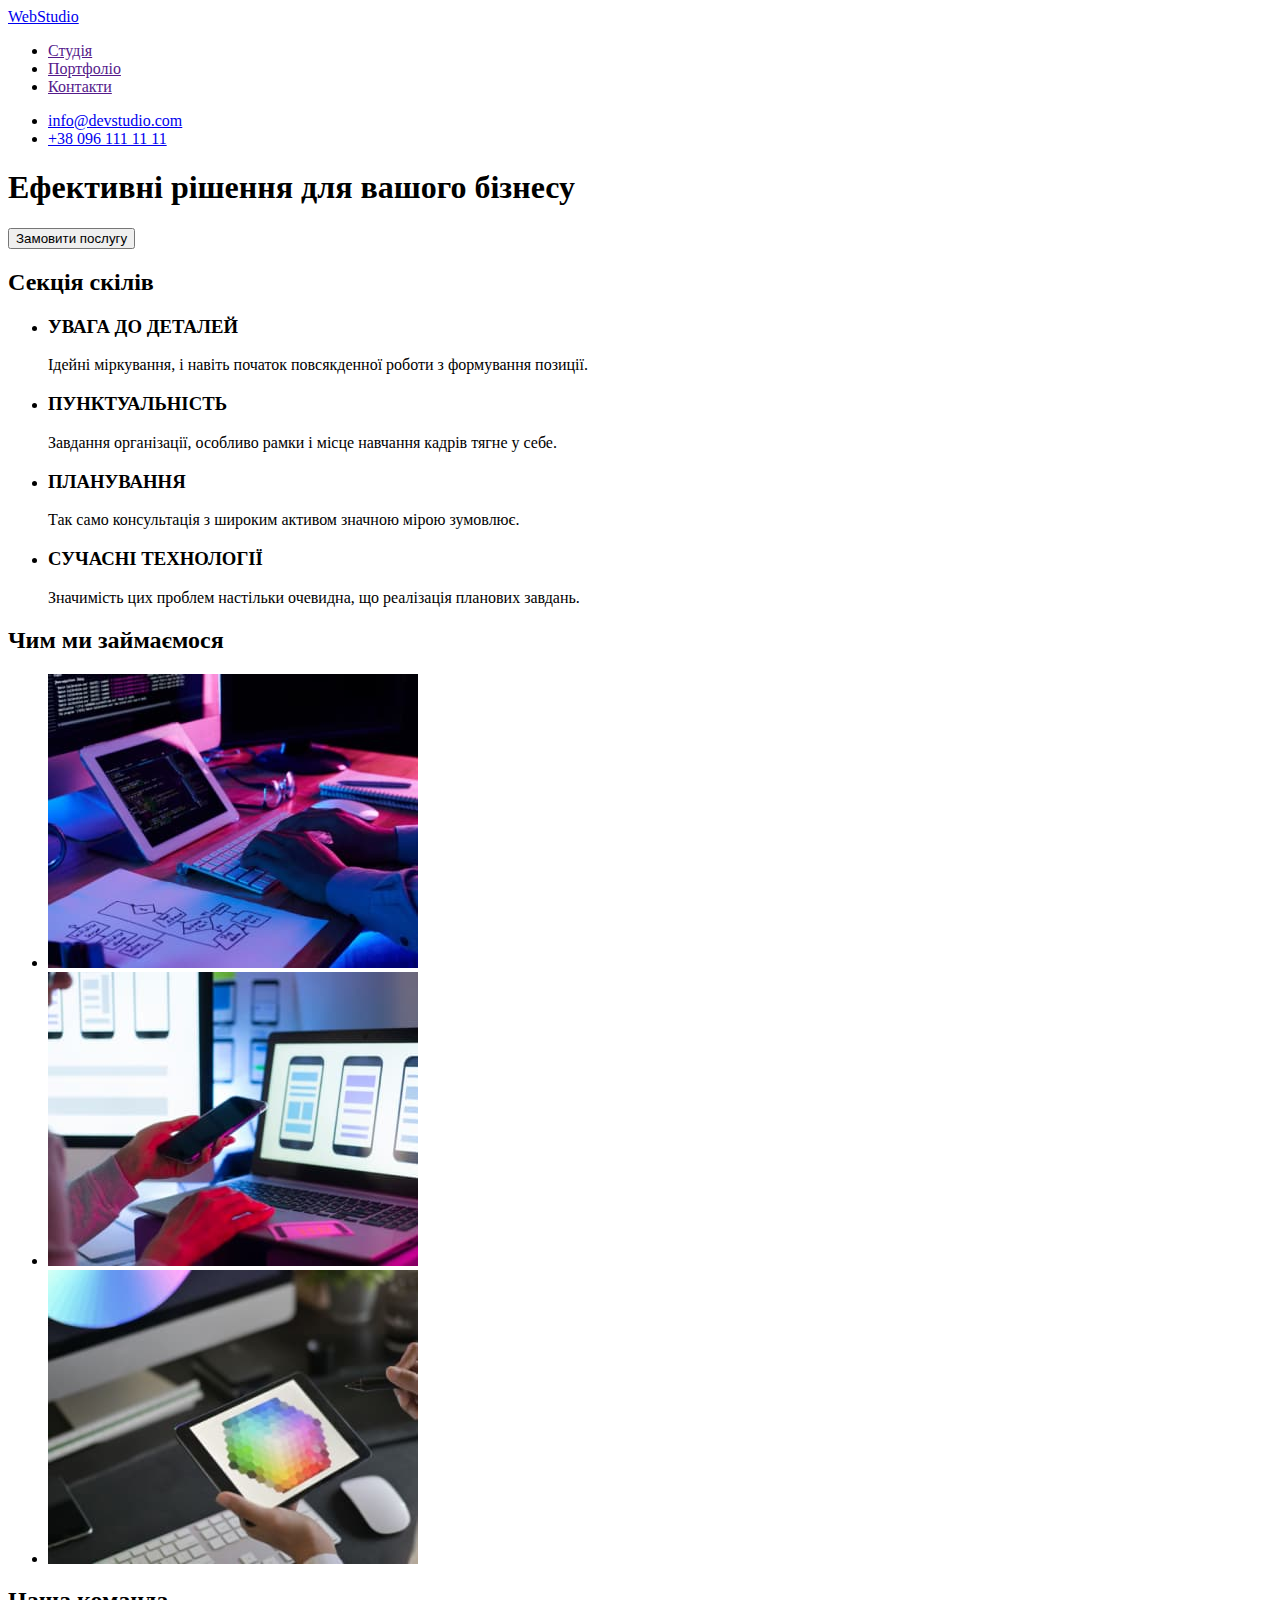
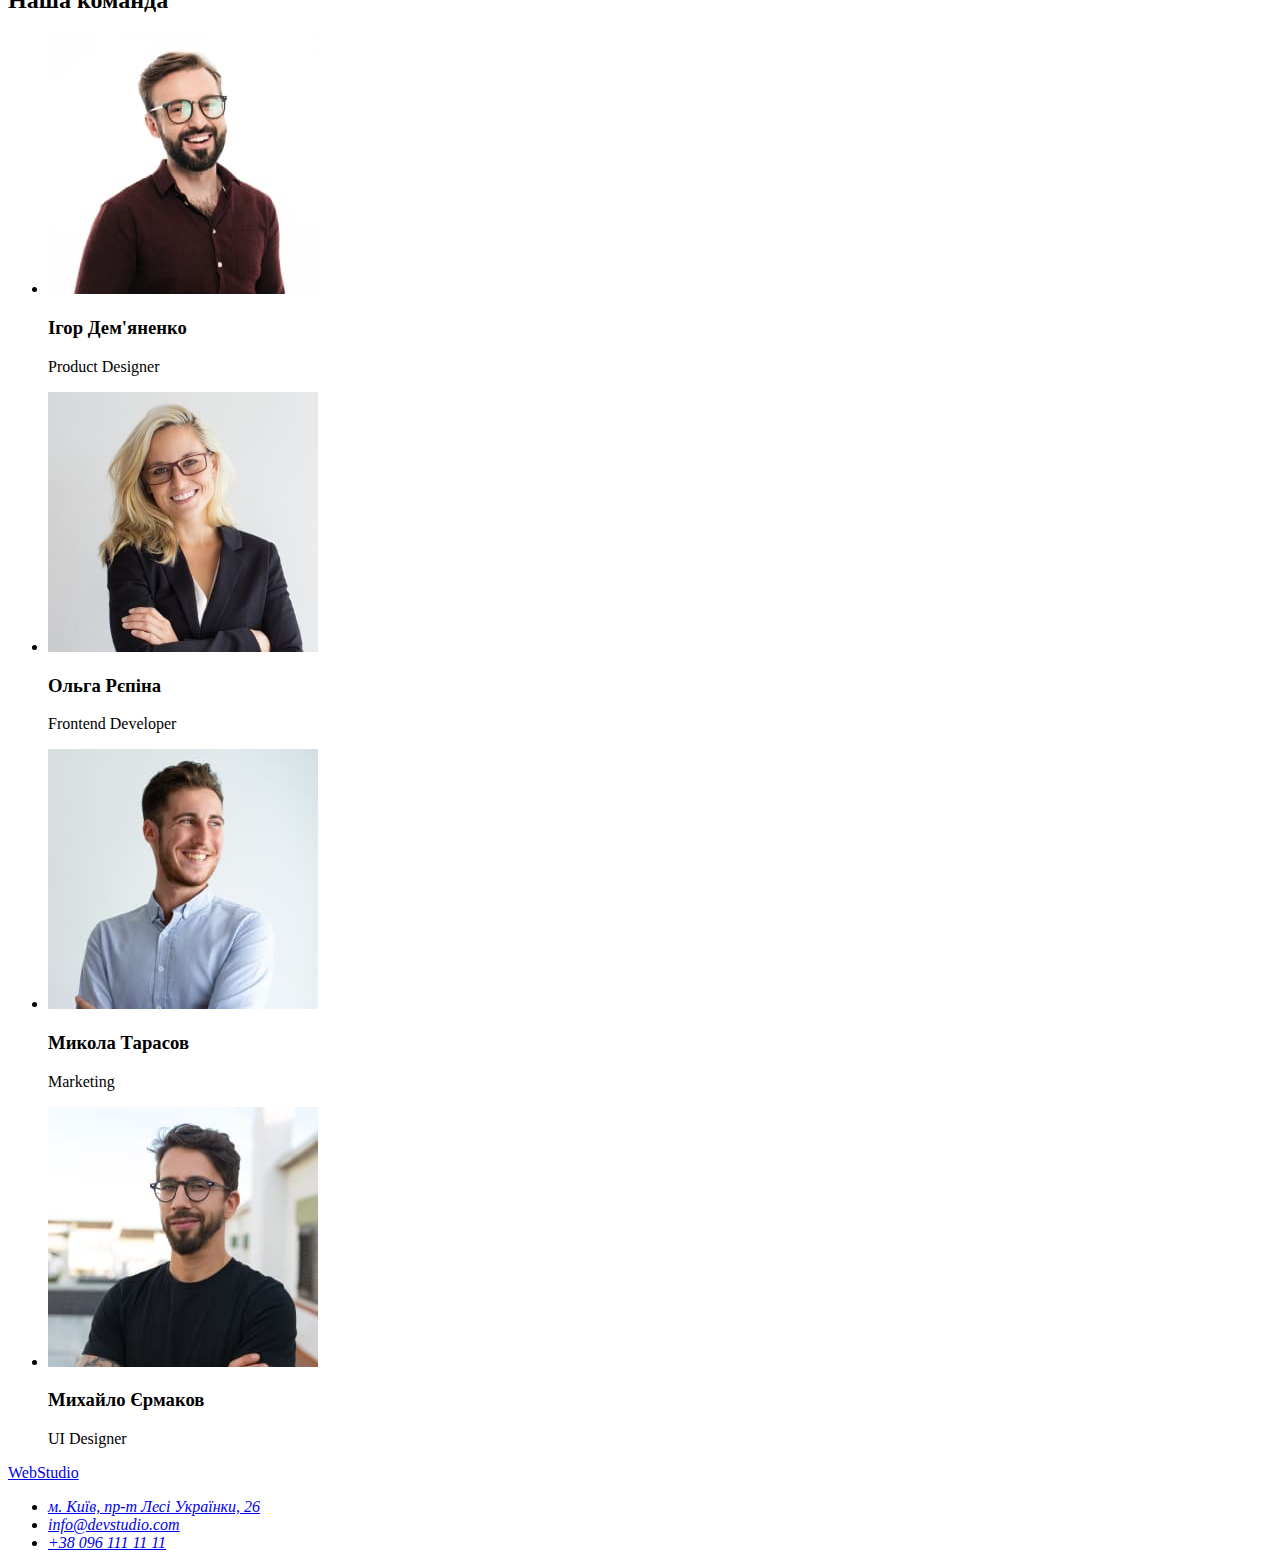
==== index.html @ 2f743b51 "clone-hw-1" ====
<!DOCTYPE html>
<html lang="uk">

<head>
    <meta charset="UTF-8">
    <meta http-equiv="X-UA-Compatible" content="IE=edge">
    <meta name="viewport" content="width=device-width, initial-scale=1.0">
    <title>Document</title>
</head>

<body>
    <!-- Шапка Сторінки -->
    <header class="page header">
        <nav>
            <a href="/">
                WebStudio
            </a>
            <ul>
                <li><a href="">Студія</a></li>
                <li><a href="">Портфоліо</a></li>
                <li><a href="">Контакти</a></li>
            </ul>
        </nav>
        <ul>
            <li><a href="mailto:info@devstudio.com">info@devstudio.com</a></li>
            <li><a href="tel:+380961111111">+38 096 111 11 11</a></li>
        </ul>
    </header>
    <!-- Основна сторінка -->
    <main class="page-main">
        <!--Сторінка з кнопкою -->
        <section>
            <h1>Ефективні рішення для вашого бізнесу</h1>
            <button>Замовити послугу</button>
        </section>
        <!-- Частина з переліком скілів-->
        <section>
            <h2>Секція скілів</h2>
            <ul>
                <li>
                    <h3>УВАГА ДО ДЕТАЛЕЙ</h3>
                    <p>Ідейні міркування, і навіть початок повсякденної роботи з формування позиції.</p>
                </li>
                <li>
                    <h3>ПУНКТУАЛЬНІСТЬ</h3>
                    <p>Завдання організації, особливо рамки і місце навчання кадрів тягне у себе.</p>
                </li>
                <li>
                    <h3>ПЛАНУВАННЯ</h3>
                    <p>Так само консультація з широким активом значною мірою зумовлює.</p>
                </li>
                <li>
                    <h3>СУЧАСНІ ТЕХНОЛОГІЇ</h3>
                    <p>Значимість цих проблем настільки очевидна, що реалізація планових завдань.</p>
                </li>

            </ul>
        </section>
        <!--Роботи-->
        <section>
            <h2>Чим ми займаємося</h2>
            <ul>
                <li><a href=""><img src="./images/handtouchS.jpeg" alt="coding" width="370"></a></li>
                <li><a href=""><img src="./images/telephoneS.jpeg" alt="designe" width="370"></a></li>
                <li><a href=""><img src="./images/tochpadS.jpeg" alt="color" width="370"></a></li>
            </ul>
        </section>
        <!-- Команда -->
        <section>
            <h2>Наша команда</h2>
            <ul>
                <li>
                    <img src="./images/portret1S.jpeg" alt="Igor" width="270">
                    <h3>Ігор Дем'яненко</h3>
                    <p>Product Designer</p>
                </li>
                <li>
                    <img src="./images/portret2S.jpeg" alt="Olga" width="270">
                    <h3>Ольга Рєпіна</h3>
                    <p>Frontend Developer</p>

                </li>
                <li>
                    <img src="./images/portret3S.jpeg" alt="Mikola" width="270">
                    <h3>Микола Тарасов</h3>
                    <p>Marketing</p>
                </li>
                <li>
                    <img src="./images/portret4S.jpeg" alt="Mihaylo" width="270">
                    <h3>Михайло Єрмаков</h3>
                    <p>UI Designer</p>
                </li>
            </ul>

        </section>
    </main>
    <!-- Підвал сторінки -->
    <footer class=" page-footer">
        <a href="/">WebStudio</a>
        <address>
            <ul>
                <li>
                    <a
                        href="https://www.google.com/maps/place/%D0%B1%D1%83%D0%BB%D1%8C%D0%B2%D0%B0%D1%80+%D0%9B%D0%B5%D1%81%D1%96+%D0%A3%D0%BA%D1%80%D0%B0%D1%97%D0%BD%D0%BA%D0%B8,+26,+%D0%9A%D0%B8%D1%97%D0%B2,+02000/@50.4265807,30.5361971,17z/data=!3m1!4b1!4m5!3m4!1s0x40d4cf0e033ecbe9:0x57a4dffefec77da0!8m2!3d50.4265807!4d30.5383858">м.
                        Київ, пр-т Лесі Українки, 26
                    </a>
                </li>
                <li><a href="mailto:info@devstudio.com">info@devstudio.com</a></li>
                <li><a href="tel:+380961111111">+38 096 111 11 11</a></li>

            </ul>
        </address>
    </footer>
</body>

</html>
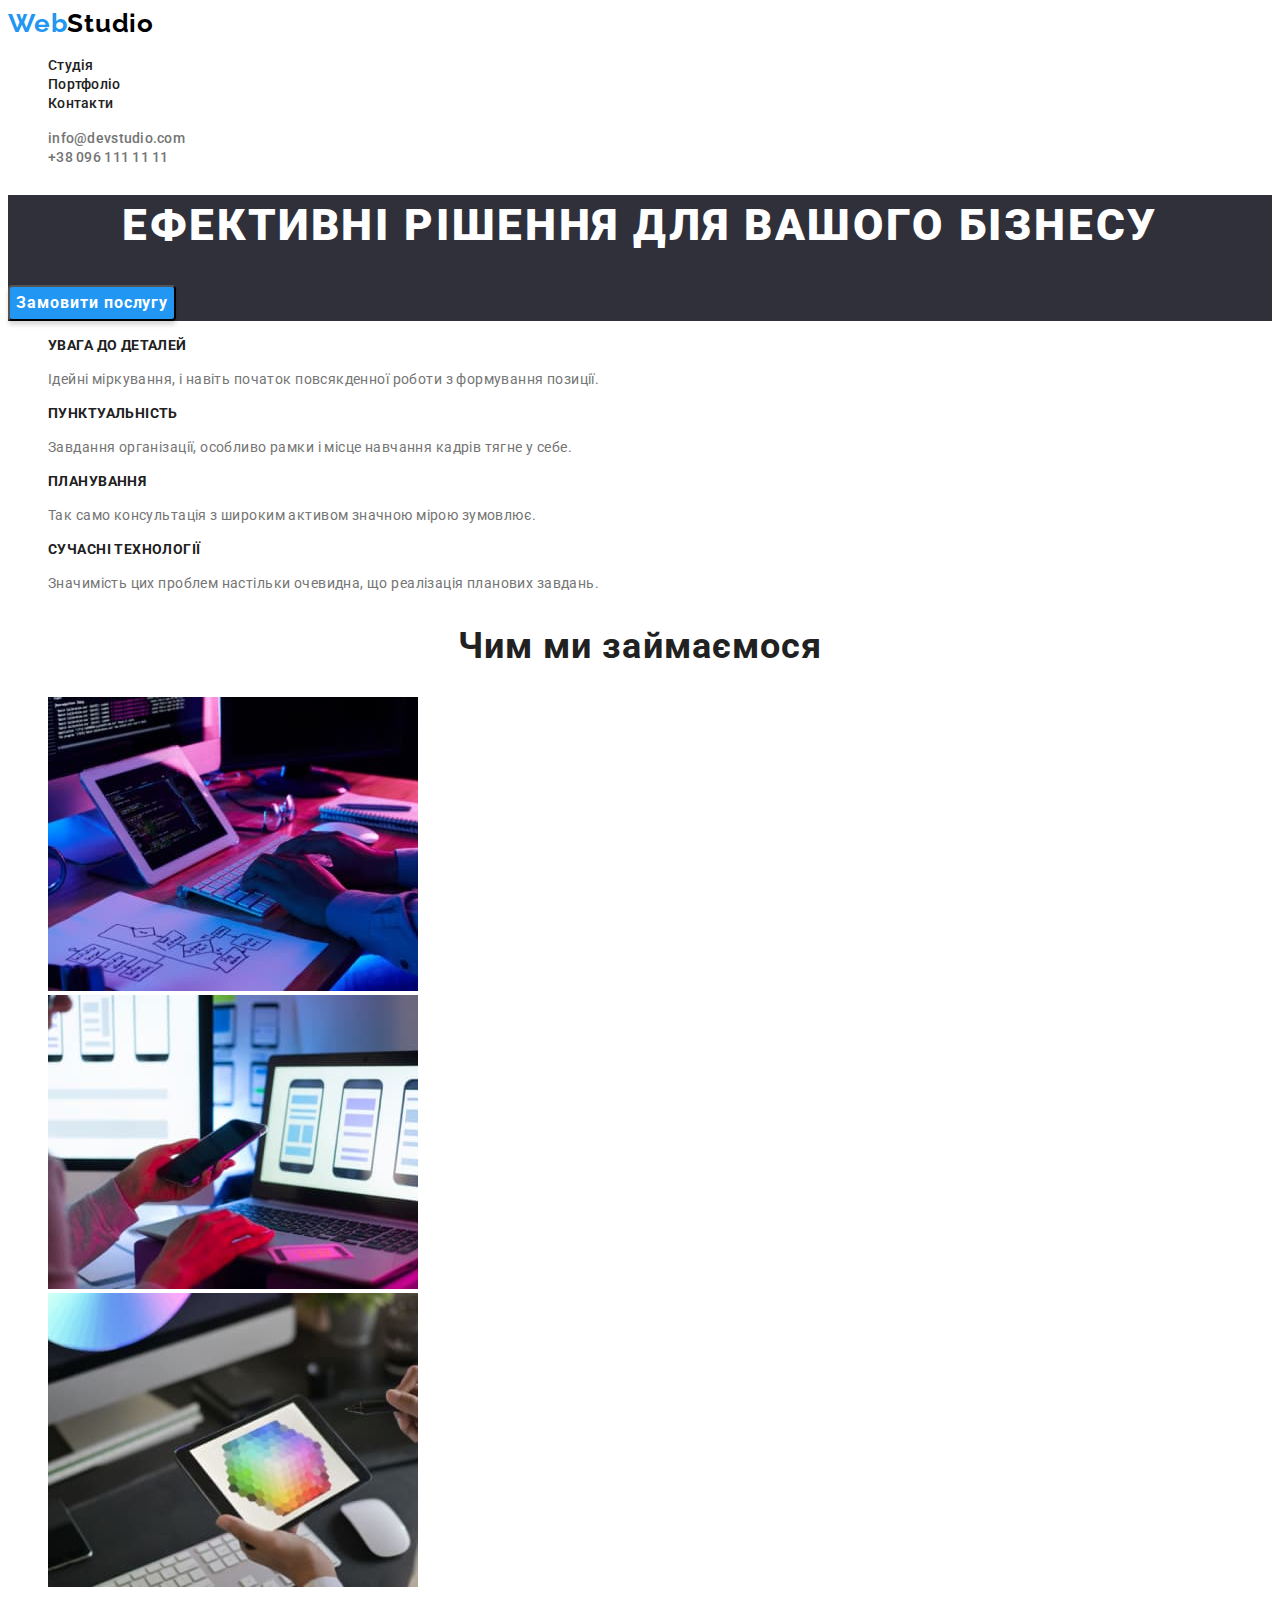
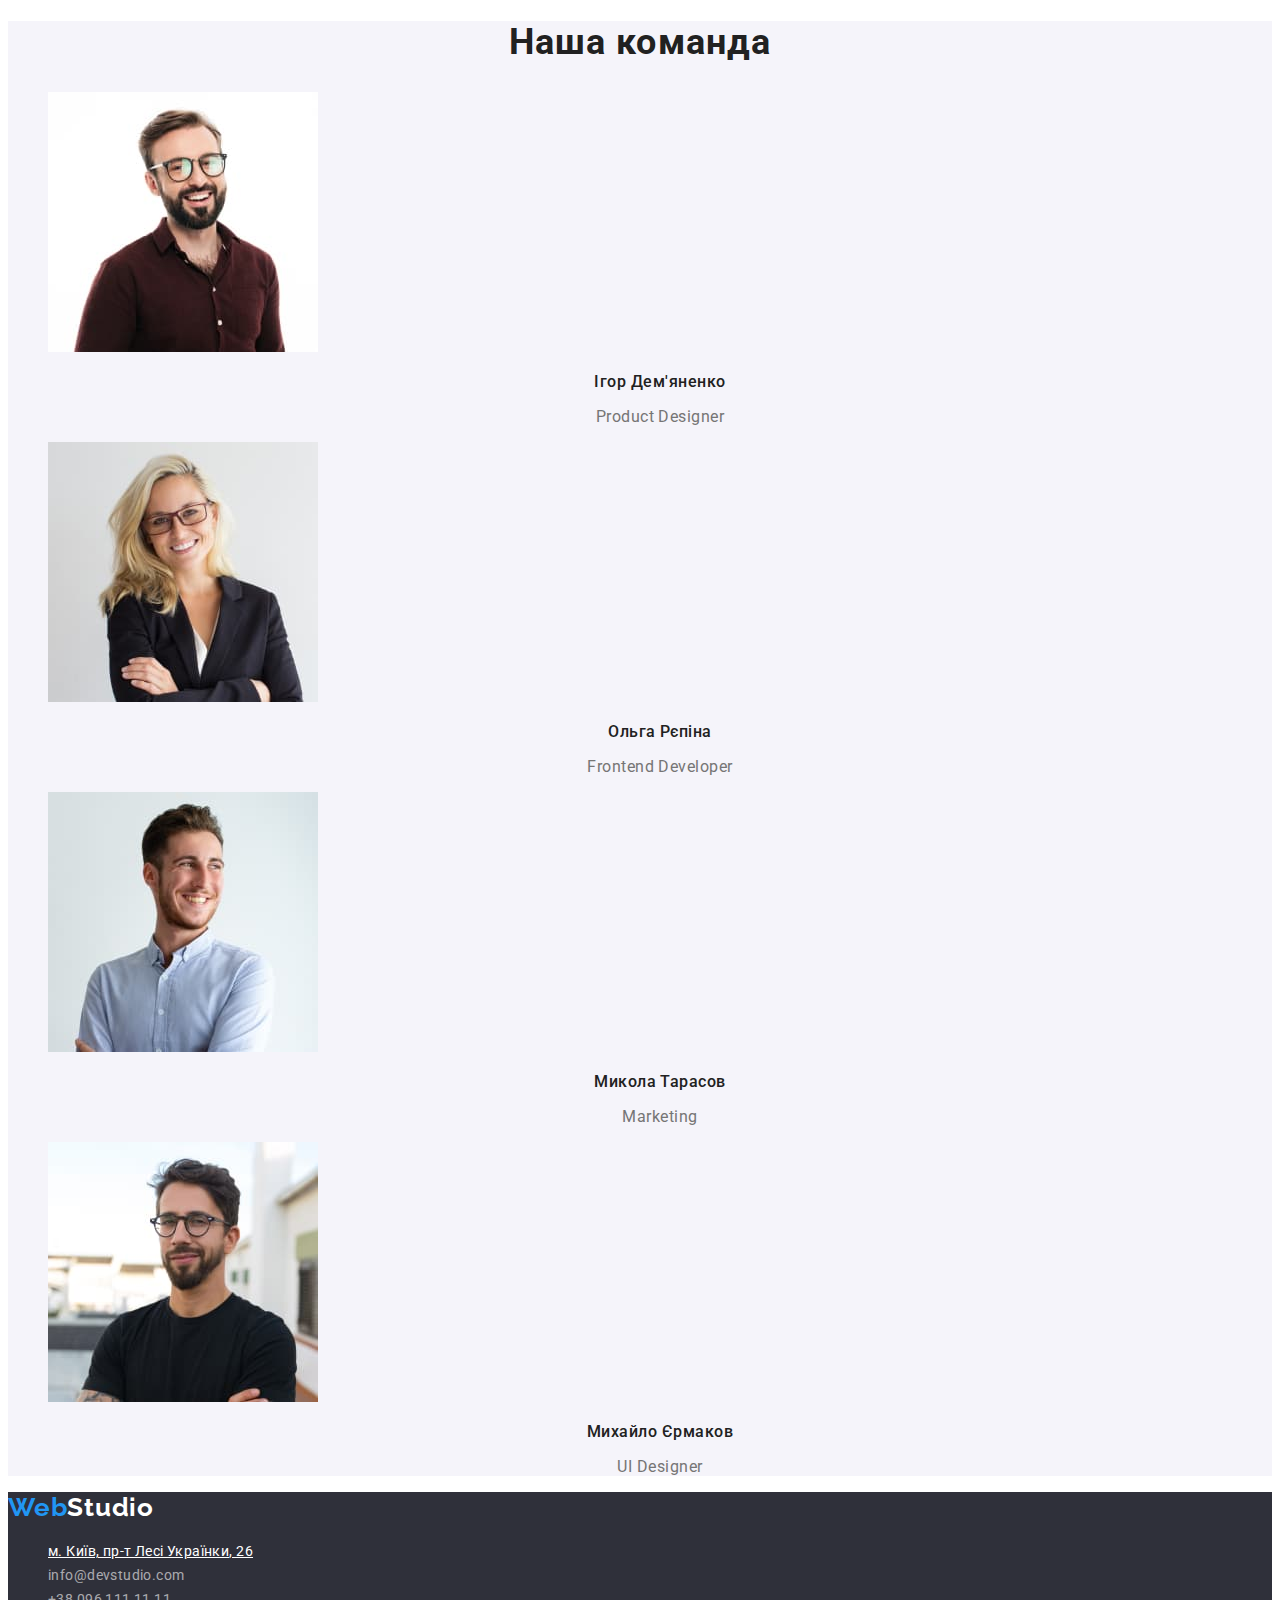
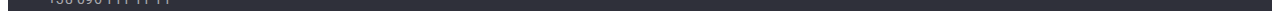
==== commit b580701a: "blank-css" ====
--- a/index.html
+++ b/index.html
@@ -6,111 +6,130 @@
     <meta http-equiv="X-UA-Compatible" content="IE=edge">
     <meta name="viewport" content="width=device-width, initial-scale=1.0">
     <title>Document</title>
+    <link rel="preconnect" href="https://fonts.googleapis.com">
+    <link rel="preconnect" href="https://fonts.gstatic.com" crossorigin>
+    <link
+        href="https://fonts.googleapis.com/css2?family=Raleway:wght@700&family=Roboto:wght@400;500;700;900&display=swap"
+        rel="stylesheet">
+    <link rel="stylesheet" href="./css/styles.css">
 </head>
 
-<body>
-    <!-- Шапка Сторінки -->
-    <header class="page header">
-        <nav>
-            <a href="/">
-                WebStudio
+<body class="page">
+    <!--                       HEADER                   -->
+    <header class="header">
+        <nav class="header-navigation">
+            <a href="/" class="header-logo link list">
+                Web<span class="header-logo-part link list">Studio</span>
             </a>
-            <ul>
-                <li><a href="">Студія</a></li>
-                <li><a href="">Портфоліо</a></li>
-                <li><a href="">Контакти</a></li>
+
+            <ul class="header-list list">
+                <li class="header-item"><a href="" class="header-link link">Студія</a></li>
+                <li class="header-item"><a href="/portfolio.html" class="header-link link">Портфоліо</a></li>
+                <li class="header-item"><a href="" class="header-link link">Контакти</a></li>
             </ul>
         </nav>
-        <ul>
-            <li><a href="mailto:info@devstudio.com">info@devstudio.com</a></li>
-            <li><a href="tel:+380961111111">+38 096 111 11 11</a></li>
+        <ul class="header-list list">
+            <li><a href="mailto:info@devstudio.com" class="header-contact link">info@devstudio.com</a></li>
+            <li><a href="tel:+380961111111" class="header-contact link">+38 096 111 11 11</a></li>
         </ul>
     </header>
-    <!-- Основна сторінка -->
+    <!--                      MAIN PAGE                 -->
     <main class="page-main">
-        <!--Сторінка з кнопкою -->
-        <section>
-            <h1>Ефективні рішення для вашого бізнесу</h1>
-            <button>Замовити послугу</button>
+        <!--                  HERO PAGE                 -->
+        <section class="hero bg-color">
+            <h1 class="title">Ефективні рішення для вашого бізнесу</h1>
+            <button class="btn link">Замовити послугу</button>
         </section>
-        <!-- Частина з переліком скілів-->
-        <section>
-            <h2>Секція скілів</h2>
-            <ul>
+        <!--                  SKILLS SECTION             -->
+        <section class="skills">
+            <h2 class="skills-title hiden-title">Секція скілів</h2>
+            <ul class="skills-list list">
                 <li>
-                    <h3>УВАГА ДО ДЕТАЛЕЙ</h3>
-                    <p>Ідейні міркування, і навіть початок повсякденної роботи з формування позиції.</p>
+                    <h3 class="skills-sub-title">УВАГА ДО ДЕТАЛЕЙ</h3>
+                    <p class="skills-text">Ідейні міркування, і навіть початок повсякденної роботи з формування позиції.
+                    </p>
                 </li>
                 <li>
-                    <h3>ПУНКТУАЛЬНІСТЬ</h3>
-                    <p>Завдання організації, особливо рамки і місце навчання кадрів тягне у себе.</p>
+                    <h3 class="skills-sub-title">ПУНКТУАЛЬНІСТЬ</h3>
+                    <p class="skills-text">Завдання організації, особливо рамки і місце навчання кадрів тягне у себе.
+                    </p>
                 </li>
                 <li>
-                    <h3>ПЛАНУВАННЯ</h3>
-                    <p>Так само консультація з широким активом значною мірою зумовлює.</p>
+                    <h3 class="skills-sub-title">ПЛАНУВАННЯ</h3>
+                    <p class="skills-text">Так само консультація з широким активом значною мірою зумовлює.</p>
                 </li>
                 <li>
-                    <h3>СУЧАСНІ ТЕХНОЛОГІЇ</h3>
-                    <p>Значимість цих проблем настільки очевидна, що реалізація планових завдань.</p>
+                    <h3 class="skills-sub-title">СУЧАСНІ ТЕХНОЛОГІЇ</h3>
+                    <p class="skills-text">Значимість цих проблем настільки очевидна, що реалізація планових завдань.
+                    </p>
                 </li>
 
             </ul>
         </section>
-        <!--Роботи-->
-        <section>
-            <h2>Чим ми займаємося</h2>
-            <ul>
-                <li><a href=""><img src="./images/handtouchS.jpeg" alt="coding" width="370"></a></li>
-                <li><a href=""><img src="./images/telephoneS.jpeg" alt="designe" width="370"></a></li>
-                <li><a href=""><img src="./images/tochpadS.jpeg" alt="color" width="370"></a></li>
+        <!--WORKS-->
+        <section class="works">
+            <h2 class="works-title">Чим ми займаємося</h2>
+            <ul class="works-list list">
+                <li class="list-items"><a href="" class="works-links"><img src="./images/handtouchS.jpeg" alt="coding"
+                            width="370"></a></li>
+                <li class="list-items"><a href="" class="works-links"><img src="./images/telephoneS.jpeg" alt="designe"
+                            width="370"></a></li>
+                <li class="list-items"><a href="" class="works-links"><img src="./images/tochpadS.jpeg" alt="color"
+                            width="370"></a>
+                </li>
             </ul>
         </section>
-        <!-- Команда -->
-        <section>
-            <h2>Наша команда</h2>
-            <ul>
-                <li>
-                    <img src="./images/portret1S.jpeg" alt="Igor" width="270">
-                    <h3>Ігор Дем'яненко</h3>
-                    <p>Product Designer</p>
+        <!-- GANG -->
+        <section class="gang">
+            <h2 class="gang-title">Наша команда</h2>
+            <ul class="gang-list link">
+                <li class="gang-items list">
+                    <img src="./images/portret1S.jpeg" alt="Igor" width="270" class="gang-jpg">
+                    <h3 class="gang-subtitle">Ігор Дем'яненко</h3>
+                    <p class="gang-text">Product Designer</p>
                 </li>
-                <li>
-                    <img src="./images/portret2S.jpeg" alt="Olga" width="270">
-                    <h3>Ольга Рєпіна</h3>
-                    <p>Frontend Developer</p>
+                <li class="gang-items list">
+                    <img src="./images/portret2S.jpeg" alt="Olga" width="270" class="gang-jpg">
+                    <h3 class="gang-subtitle">Ольга Рєпіна</h3>
+                    <p class="gang-text">Frontend Developer</p>
 
                 </li>
-                <li>
-                    <img src="./images/portret3S.jpeg" alt="Mikola" width="270">
-                    <h3>Микола Тарасов</h3>
-                    <p>Marketing</p>
+                <li class="gang-items list">
+                    <img src="./images/portret3S.jpeg" alt="Mikola" width="270" class="gang-jpg">
+                    <h3 class="gang-subtitle">Микола Тарасов</h3>
+                    <p class="gang-text">Marketing</p>
                 </li>
-                <li>
-                    <img src="./images/portret4S.jpeg" alt="Mihaylo" width="270">
-                    <h3>Михайло Єрмаков</h3>
-                    <p>UI Designer</p>
+                <li class="gang-items list">
+                    <img src="./images/portret4S.jpeg" alt="Mihaylo" width="270" class="gang-jpg">
+                    <h3 class="gang-subtitle">Михайло Єрмаков</h3>
+                    <p class="gang-text">UI Designer</p>
                 </li>
             </ul>
 
         </section>
     </main>
-    <!-- Підвал сторінки -->
-    <footer class=" page-footer">
-        <a href="/">WebStudio</a>
-        <address>
-            <ul>
-                <li>
-                    <a
+    <!--                       FOOTER                   -->
+    <footer class="footer bg-color">
+        <a href="/" class="footer-logo link">
+            Web<span class="footer-logo-part">Studio</span>
+        </a>
+        <address class="footer-addres">
+            <ul class="footer-list list">
+                <li class="footer-items">
+                    <a class="footer-link"
                         href="https://www.google.com/maps/place/%D0%B1%D1%83%D0%BB%D1%8C%D0%B2%D0%B0%D1%80+%D0%9B%D0%B5%D1%81%D1%96+%D0%A3%D0%BA%D1%80%D0%B0%D1%97%D0%BD%D0%BA%D0%B8,+26,+%D0%9A%D0%B8%D1%97%D0%B2,+02000/@50.4265807,30.5361971,17z/data=!3m1!4b1!4m5!3m4!1s0x40d4cf0e033ecbe9:0x57a4dffefec77da0!8m2!3d50.4265807!4d30.5383858">м.
                         Київ, пр-т Лесі Українки, 26
                     </a>
                 </li>
-                <li><a href="mailto:info@devstudio.com">info@devstudio.com</a></li>
-                <li><a href="tel:+380961111111">+38 096 111 11 11</a></li>
-
+                <li class="footer-link"><a href="mailto:info@devstudio.com"
+                        class="footer-link mail link">info@devstudio.com</a>
+                </li>
+                <li class="footer-link"><a href="tel:+380961111111" class="footer-link tel link">+38 096 111 11 11</a>
+                </li>
             </ul>
         </address>
     </footer>
 </body>
 
+
 </html>--- a/css/styles.css
+++ b/css/styles.css
@@ -0,0 +1,247 @@
+/* Основний колір #FFFFFF */
+/* Другорядний колір #FFFFFF */
+/* Колір тексту #757575 */
+/* Колір ссилок  #000000  #212121 */
+/* Колір маіл телефон #2196F3 #757575 */
+/* Button background logo #2196F3 */
+:root {
+  --primary-text-color: #212121;
+  --title-text-color: #757575;
+  --accent-color: #2196f3;
+  --btn-backgroung-color: #2196f3;
+  --primary-white-color: #ffffff;
+  --studio-second-color: #000000;
+  --bg-color: #2f303a;
+}
+
+body {
+  font-family: "Roboto", Raleway, sans-serif;
+}
+.page {
+  background-color: var(--primary-white-color);
+  color: var(--primary-text-color);
+}
+.list {
+  list-style: none;
+}
+.link {
+  text-decoration: none;
+}
+.link:hover,
+.link:focus {
+  color: var(--accent-color);
+}
+
+/*                HEADER             */
+.header {
+}
+.bg-color {
+  background: var(--bg-color);
+}
+.header-navigation {
+}
+.header-logo,
+.footer-logo {
+  font-family: "Raleway";
+  font-style: normal;
+  font-weight: 700;
+  font-size: 26px;
+  line-height: 31px;
+  letter-spacing: 0.03em;
+  color: #2196f3;
+}
+.header-logo-part {
+  color: #000000;
+}
+
+.header-list {
+}
+.header-item {
+}
+.header-link,
+.footer-link {
+  font-family: "Roboto";
+  font-style: normal;
+  font-weight: 500;
+  font-size: 14px;
+  line-height: 16px;
+  letter-spacing: 0.02em;
+  color: #212121;
+}
+.header-contact {
+  font-family: "Roboto";
+  font-style: normal;
+  font-weight: 500;
+  font-size: 14px;
+  line-height: 16px;
+  letter-spacing: 0.02em;
+
+  color: #757575;
+}
+/*                HEADER             */
+
+/*                HERO               */
+.hero {
+  background: #2f303a;
+}
+.title {
+  font-family: "Roboto";
+  font-style: normal;
+  font-weight: 900;
+  font-size: 44px;
+  line-height: 60px;
+  text-align: center;
+  letter-spacing: 0.06em;
+  text-transform: uppercase;
+  color: #ffffff;
+}
+.btn {
+  font-family: "Roboto";
+  font-style: normal;
+  font-weight: 700;
+  font-size: 16px;
+  line-height: 30px;
+  display: flex;
+  align-items: center;
+  text-align: center;
+  letter-spacing: 0.06em;
+
+  color: #ffffff;
+  background: #2196f3;
+  box-shadow: 0px 4px 4px rgba(0, 0, 0, 0.15);
+  border-radius: 4px;
+  cursor: pointer;
+}
+/*                HERO               */
+
+/*                SKILLS              */
+.skills {
+}
+.skills-title {
+}
+.hiden-title {
+  display: none;
+}
+.skills-list {
+}
+.skills-sub-title {
+  font-family: "Roboto";
+  font-style: normal;
+  font-weight: 700;
+  font-size: 14px;
+  line-height: 16px;
+  letter-spacing: 0.03em;
+  text-transform: uppercase;
+  color: #212121;
+}
+.skills-text {
+  font-family: "Roboto";
+  font-style: normal;
+  font-weight: 400;
+  font-size: 14px;
+  line-height: 24px;
+  letter-spacing: 0.03em;
+  color: #757575;
+}
+/*                SKILLS              */
+/*                WORKS               */
+.works {
+}
+.works-title {
+  font-family: "Roboto";
+  font-style: normal;
+  font-weight: 700;
+  font-size: 36px;
+  line-height: 42px;
+  text-align: center;
+  letter-spacing: 0.03em;
+  color: #212121;
+}
+.works-list {
+}
+.list {
+}
+.list-items {
+}
+.works-links {
+}
+/*                WORKS               */
+/*                GANG                */
+.gang {
+  background: #f5f4fa;
+}
+.gang-title {
+  font-family: "Roboto";
+  font-style: normal;
+  font-weight: 700;
+  font-size: 36px;
+  line-height: 42px;
+  letter-spacing: 0.03em;
+  text-align: center;
+  color: #212121;
+}
+.gang-list {
+}
+.gang-items {
+}
+.gang-jpg {
+}
+.gang-subtitle {
+  font-family: "Roboto";
+  font-style: normal;
+  font-weight: 500;
+  font-size: 16px;
+  line-height: 19px;
+  text-align: center;
+  letter-spacing: 0.03em;
+  color: #212121;
+}
+.gang-text {
+  font-family: "Roboto";
+  font-style: normal;
+  font-weight: 400;
+  font-size: 16px;
+  line-height: 19px;
+  text-align: center;
+  letter-spacing: 0.03em;
+  color: #757575;
+}
+/*                GANG                */
+/*                FOOTER              */
+.footer {
+}
+.footer-logo {
+}
+.logo-part {
+}
+.footer-logo-part {
+  color: #ffffff;
+}
+.footer-addres {
+}
+.footer-list {
+}
+.list {
+}
+.footer-items {
+}
+.footer-link {
+  font-family: "Roboto";
+  font-style: normal;
+  font-weight: 400;
+  font-size: 14px;
+  line-height: 24px;
+  letter-spacing: 0.03em;
+  color: #ffffff;
+}
+.mail,
+.tel {
+  font-family: "Roboto";
+  font-style: normal;
+  font-weight: 400;
+  font-size: 14px;
+  line-height: 24px;
+  letter-spacing: 0.03em;
+  color: rgba(255, 255, 255, 0.6);
+}
+/*                FOOTER              */
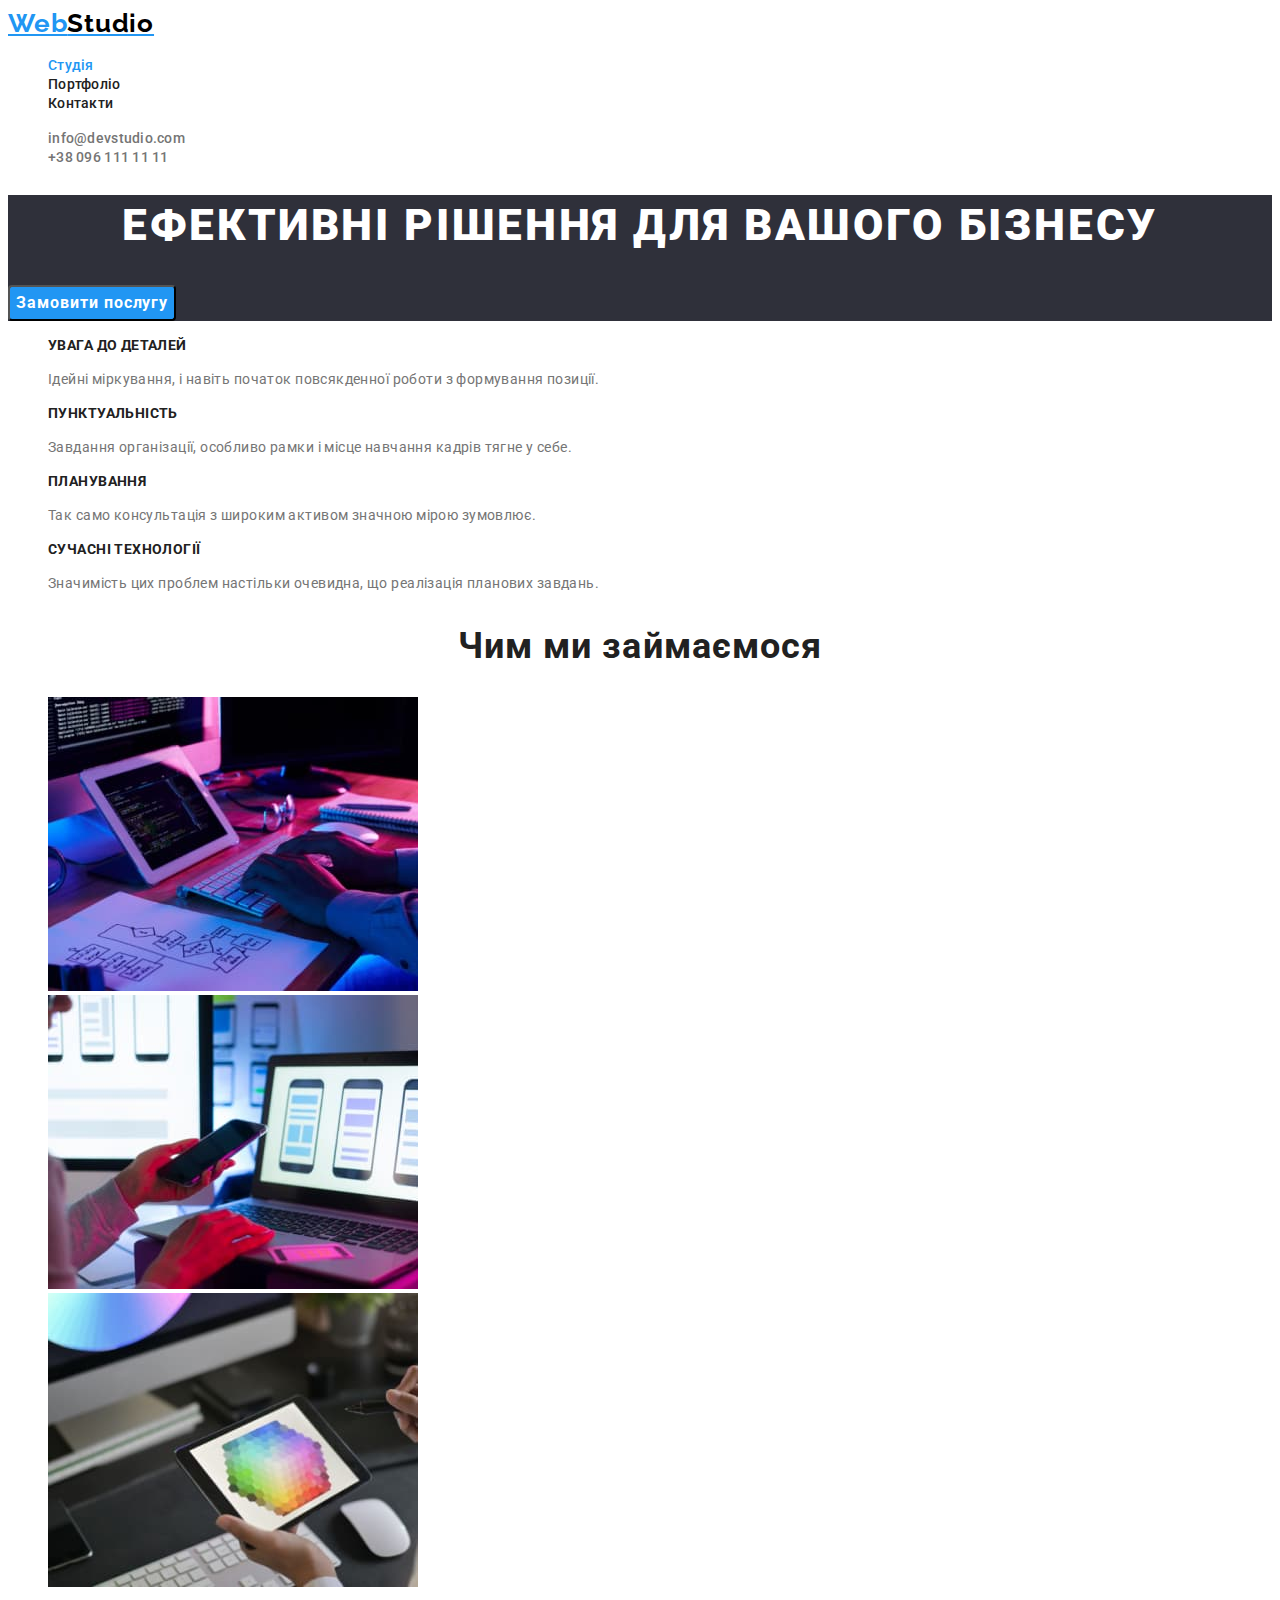
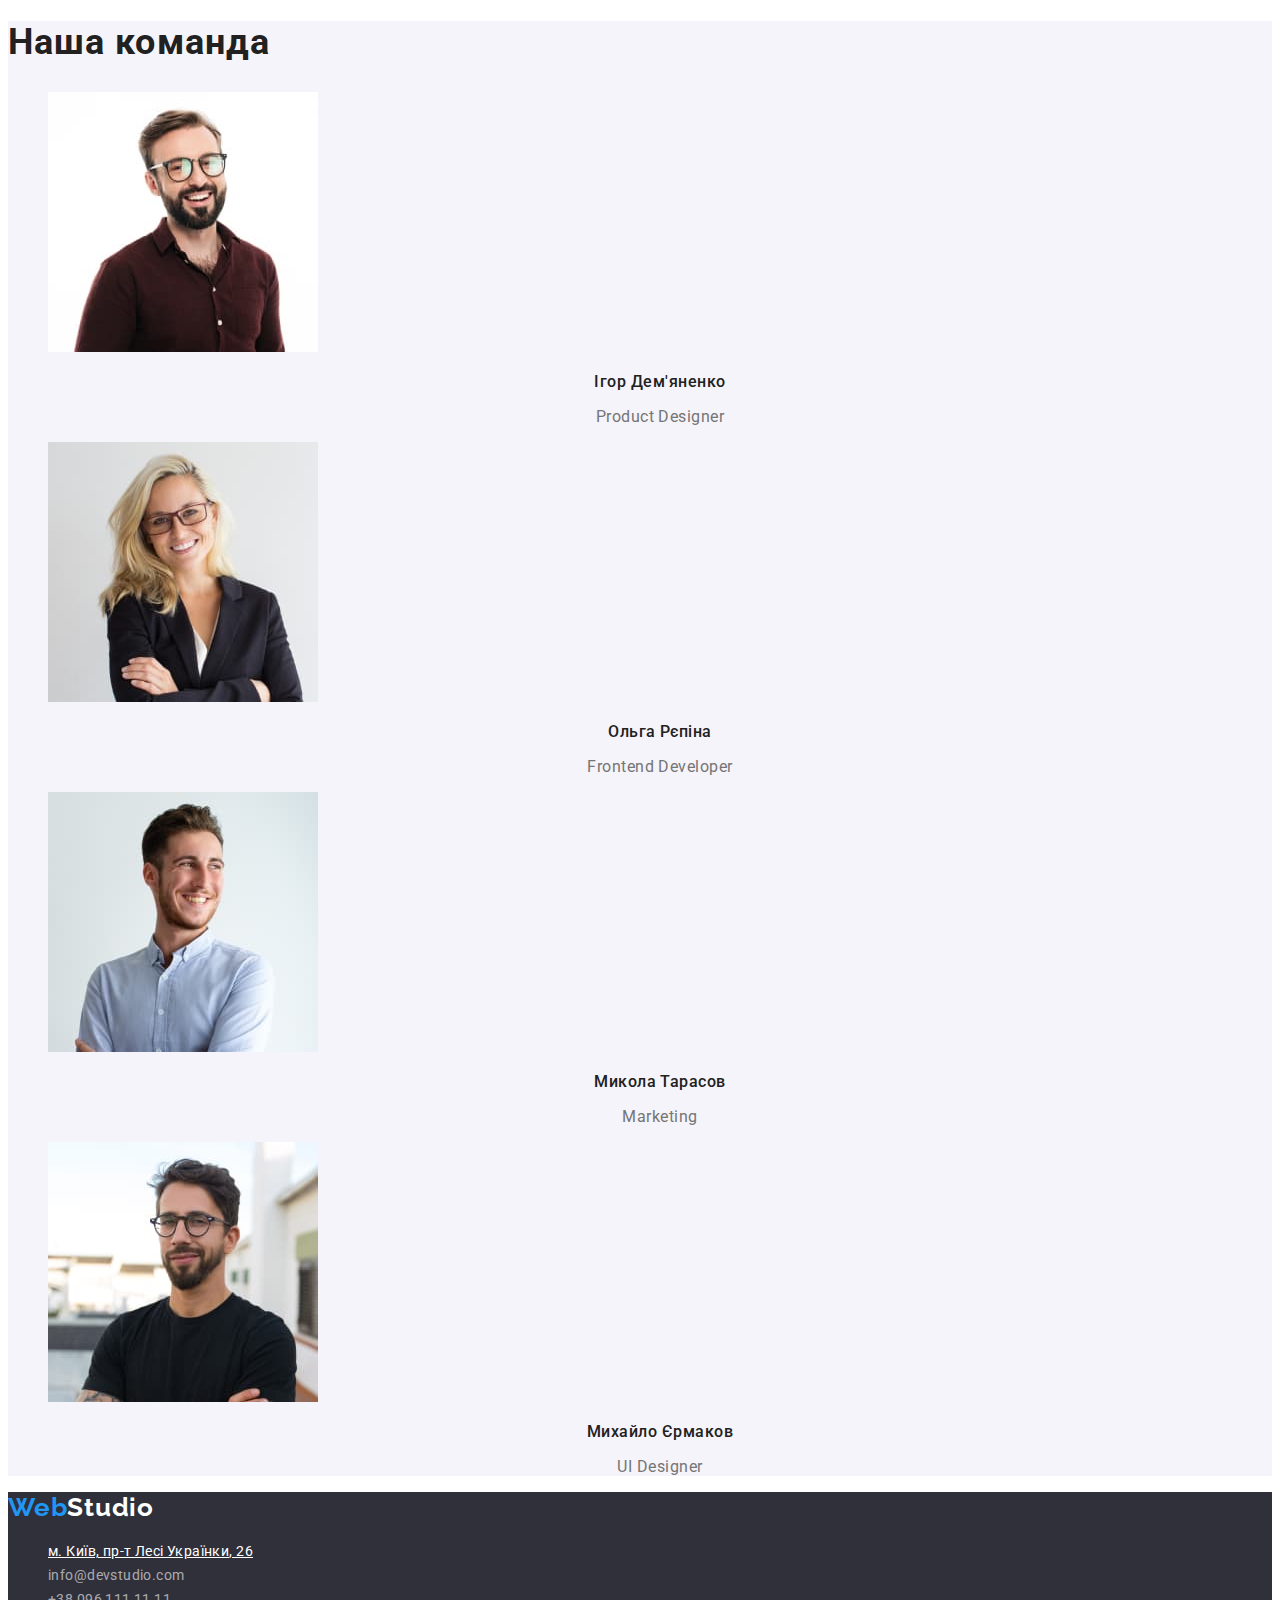
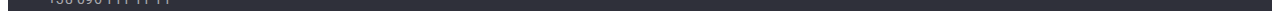
==== commit d4f5927e: "finish-css-html-portfolio" ====
--- a/index.html
+++ b/index.html
@@ -18,19 +18,19 @@
     <!--                       HEADER                   -->
     <header class="header">
         <nav class="header-navigation">
-            <a href="/" class="header-logo link list">
-                Web<span class="header-logo-part link list">Studio</span>
+            <a href="/" class="header-logo list">
+                Web<span class="header-logo-part list">Studio</span>
             </a>
 
             <ul class="header-list list">
-                <li class="header-item"><a href="" class="header-link link">Студія</a></li>
-                <li class="header-item"><a href="/portfolio.html" class="header-link link">Портфоліо</a></li>
-                <li class="header-item"><a href="" class="header-link link">Контакти</a></li>
+                <li class="header-item"><a href="" class="header-link link list" aria-current="page">Студія</a></li>
+                <li class="header-item"><a href="/portfolio.html" class="header-link list link">Портфоліо</a></li>
+                <li class="header-item"><a href="" class="header-link list link">Контакти</a></li>
             </ul>
         </nav>
         <ul class="header-list list">
-            <li><a href="mailto:info@devstudio.com" class="header-contact link">info@devstudio.com</a></li>
-            <li><a href="tel:+380961111111" class="header-contact link">+38 096 111 11 11</a></li>
+            <li><a href="mailto:info@devstudio.com" class="header-contact link list">info@devstudio.com</a></li>
+            <li><a href="tel:+380961111111" class="header-contact link list">+38 096 111 11 11</a></li>
         </ul>
     </header>
     <!--                      MAIN PAGE                 -->
@@ -38,7 +38,7 @@
         <!--                  HERO PAGE                 -->
         <section class="hero bg-color">
             <h1 class="title">Ефективні рішення для вашого бізнесу</h1>
-            <button class="btn link">Замовити послугу</button>
+            <button class="btn">Замовити послугу</button>
         </section>
         <!--                  SKILLS SECTION             -->
         <section class="skills">
@@ -110,21 +110,22 @@
     </main>
     <!--                       FOOTER                   -->
     <footer class="footer bg-color">
-        <a href="/" class="footer-logo link">
+        <a href="/" class="footer-logo link list">
             Web<span class="footer-logo-part">Studio</span>
         </a>
         <address class="footer-addres">
             <ul class="footer-list list">
                 <li class="footer-items">
-                    <a class="footer-link"
+                    <a class="footer-link list"
                         href="https://www.google.com/maps/place/%D0%B1%D1%83%D0%BB%D1%8C%D0%B2%D0%B0%D1%80+%D0%9B%D0%B5%D1%81%D1%96+%D0%A3%D0%BA%D1%80%D0%B0%D1%97%D0%BD%D0%BA%D0%B8,+26,+%D0%9A%D0%B8%D1%97%D0%B2,+02000/@50.4265807,30.5361971,17z/data=!3m1!4b1!4m5!3m4!1s0x40d4cf0e033ecbe9:0x57a4dffefec77da0!8m2!3d50.4265807!4d30.5383858">м.
                         Київ, пр-т Лесі Українки, 26
                     </a>
                 </li>
                 <li class="footer-link"><a href="mailto:info@devstudio.com"
-                        class="footer-link mail link">info@devstudio.com</a>
+                        class="footer-link mail link list">info@devstudio.com</a>
                 </li>
-                <li class="footer-link"><a href="tel:+380961111111" class="footer-link tel link">+38 096 111 11 11</a>
+                <li class="footer-link"><a href="tel:+380961111111" class="footer-link tel link list">+38 096 111 11
+                        11</a>
                 </li>
             </ul>
         </address>
--- a/css/styles.css
+++ b/css/styles.css
@@ -8,14 +8,16 @@
   --primary-text-color: #212121;
   --title-text-color: #757575;
   --accent-color: #2196f3;
-  --btn-backgroung-color: #2196f3;
+  --btn-blue-color: #2196f3;
+  --btn-second-color: #188ce8;
   --primary-white-color: #ffffff;
   --studio-second-color: #000000;
   --bg-color: #2f303a;
+  --bg-second-color: #f5f4fa;
 }
 
 body {
-  font-family: "Roboto", Raleway, sans-serif;
+  font-family: "Roboto", "Raleway", sans-serif;
 }
 .page {
   background-color: var(--primary-white-color);
@@ -43,15 +45,14 @@
 .header-logo,
 .footer-logo {
   font-family: "Raleway";
-  font-style: normal;
   font-weight: 700;
   font-size: 26px;
-  line-height: 31px;
-  letter-spacing: 0.03em;
-  color: #2196f3;
+  line-height: calc(31 / 26);
+  letter-spacing: 0.03em;
+  color: var(--accent-color);
 }
 .header-logo-part {
-  color: #000000;
+  color: var(--studio-second-color);
 }
 
 .header-list {
@@ -60,57 +61,55 @@
 }
 .header-link,
 .footer-link {
-  font-family: "Roboto";
-  font-style: normal;
-  font-weight: 500;
-  font-size: 14px;
-  line-height: 16px;
+  font-weight: 500;
+  font-size: 14px;
+  line-height: calc(16 / 14);
   letter-spacing: 0.02em;
-  color: #212121;
-}
+  color: var(--primary-text-color);
+}
+[aria-current] {
+  color: var(--accent-color);
+}
+
 .header-contact {
-  font-family: "Roboto";
-  font-style: normal;
-  font-weight: 500;
-  font-size: 14px;
-  line-height: 16px;
+  font-weight: 500;
+  font-size: 14px;
+  line-height: calc(16 / 14);
   letter-spacing: 0.02em;
 
-  color: #757575;
+  color: var(--title-text-color);
 }
 /*                HEADER             */
 
 /*                HERO               */
 .hero {
-  background: #2f303a;
+  background: var(--bg-color);
 }
 .title {
-  font-family: "Roboto";
-  font-style: normal;
   font-weight: 900;
   font-size: 44px;
-  line-height: 60px;
+  line-height: calc(60 / 44);
   text-align: center;
   letter-spacing: 0.06em;
   text-transform: uppercase;
-  color: #ffffff;
+  color: var(--primary-white-color);
 }
 .btn {
   font-family: "Roboto";
-  font-style: normal;
-  font-weight: 700;
-  font-size: 16px;
-  line-height: 30px;
-  display: flex;
+  font-weight: 700;
+  font-size: 16px;
+  line-height: calc(30 / 16);
   align-items: center;
   text-align: center;
   letter-spacing: 0.06em;
-
-  color: #ffffff;
-  background: #2196f3;
-  box-shadow: 0px 4px 4px rgba(0, 0, 0, 0.15);
+  color: var(--primary-white-color);
+  background: var(--btn-blue-color);
   border-radius: 4px;
   cursor: pointer;
+}
+.btn:focus,
+.btn:hover {
+  background: var(--btn-second-color);
 }
 /*                HERO               */
 
@@ -125,37 +124,31 @@
 .skills-list {
 }
 .skills-sub-title {
-  font-family: "Roboto";
-  font-style: normal;
-  font-weight: 700;
-  font-size: 14px;
-  line-height: 16px;
+  font-weight: 700;
+  font-size: 14px;
+  line-height: calc(16 / 14);
   letter-spacing: 0.03em;
   text-transform: uppercase;
-  color: #212121;
+  color: var(--primary-text-color);
 }
 .skills-text {
-  font-family: "Roboto";
-  font-style: normal;
-  font-weight: 400;
-  font-size: 14px;
-  line-height: 24px;
-  letter-spacing: 0.03em;
-  color: #757575;
+  font-weight: 400;
+  font-size: 14px;
+  line-height: calc(24 / 14);
+  letter-spacing: 0.03em;
+  color: var(--title-text-color);
 }
 /*                SKILLS              */
 /*                WORKS               */
 .works {
 }
 .works-title {
-  font-family: "Roboto";
-  font-style: normal;
   font-weight: 700;
   font-size: 36px;
-  line-height: 42px;
-  text-align: center;
-  letter-spacing: 0.03em;
-  color: #212121;
+  line-height: calc(42 / 36);
+  text-align: center;
+  letter-spacing: 0.03em;
+  color: var(--primary-text-color);
 }
 .works-list {
 }
@@ -168,80 +161,137 @@
 /*                WORKS               */
 /*                GANG                */
 .gang {
-  background: #f5f4fa;
+  background: var(--bg-second-color);
 }
 .gang-title {
+  font-weight: 700;
+  font-size: 36px;
+  line-height: calc(42 / 36);
+  letter-spacing: 0.03em;
+  color: var(--primary-text-color);
+}
+.gang-list {
+}
+.gang-items {
+}
+.gang-jpg {
+}
+.gang-subtitle {
+  font-weight: 500;
+  font-size: 16px;
+  line-height: calc(19 / 16);
+  text-align: center;
+  letter-spacing: 0.03em;
+  color: var(--primary-text-color);
+}
+.gang-text {
+  font-weight: 400;
+  font-size: 16px;
+  line-height: calc(19 / 16);
+  text-align: center;
+  letter-spacing: 0.03em;
+  color: var(--title-text-color);
+}
+/*                GANG                */
+/*                FOOTER              */
+address {
+  font-style: normal;
+}
+.footer {
+}
+.footer-logo {
+}
+.logo-part {
+}
+.footer-logo-part {
+  color: var(--primary-white-color);
+}
+.footer-addres {
+}
+.footer-list {
+}
+.list {
+}
+.footer-items {
+}
+.footer-link {
+  font-weight: 400;
+  font-size: 14px;
+  line-height: calc(24 / 14);
+  letter-spacing: 0.03em;
+  color: var(--primary-white-color);
+}
+.footer-link:hover,
+.footer-link:focus {
+  color: var(--accent-color);
+}
+.mail,
+.tel {
+  font-weight: 400;
+  font-size: 14px;
+  line-height: calc(24 / 14);
+  letter-spacing: 0.03em;
+  color: rgba(255, 255, 255, 0.6);
+}
+
+/*                FOOTER               */
+/*                PORTFOLIO            */
+.hiden-title {
+}
+.list-btn {
+}
+.list {
+}
+.link {
+}
+.item-btn {
+}
+.btn-pf {
   font-family: "Roboto";
   font-style: normal;
-  font-weight: 700;
-  font-size: 36px;
-  line-height: 42px;
-  letter-spacing: 0.03em;
-  text-align: center;
-  color: #212121;
-}
-.gang-list {
-}
-.gang-items {
-}
-.gang-jpg {
-}
-.gang-subtitle {
-  font-family: "Roboto";
-  font-style: normal;
-  font-weight: 500;
-  font-size: 16px;
-  line-height: 19px;
-  text-align: center;
-  letter-spacing: 0.03em;
-  color: #212121;
-}
-.gang-text {
-  font-family: "Roboto";
-  font-style: normal;
-  font-weight: 400;
-  font-size: 16px;
-  line-height: 19px;
-  text-align: center;
-  letter-spacing: 0.03em;
-  color: #757575;
-}
-/*                GANG                */
-/*                FOOTER              */
-.footer {
-}
-.footer-logo {
-}
-.logo-part {
-}
-.footer-logo-part {
-  color: #ffffff;
-}
-.footer-addres {
-}
-.footer-list {
-}
-.list {
-}
-.footer-items {
-}
-.footer-link {
-  font-family: "Roboto";
-  font-style: normal;
-  font-weight: 400;
-  font-size: 14px;
-  line-height: 24px;
-  letter-spacing: 0.03em;
-  color: #ffffff;
-}
-.mail,
-.tel {
-  font-family: "Roboto";
-  font-style: normal;
-  font-weight: 400;
-  font-size: 14px;
-  line-height: 24px;
-  letter-spacing: 0.03em;
-  color: rgba(255, 255, 255, 0.6);
-}
-/*                FOOTER              */
+  font-weight: 500;
+  font-size: 16px;
+  line-height: calc(26 / 16);
+  text-align: center;
+  letter-spacing: 0.03em;
+  color: var(--primary-text-color);
+  background: var(--bg-second-color);
+  border-radius: 4px;
+  border: none;
+  cursor: pointer;
+}
+.btn-pf:focus,
+.btn-pf:hover {
+  color: var(--primary-white-color);
+  background: #2196f3;
+  border-radius: 4px;
+}
+
+/* [aria-current] {
+  color: var(--primary-white-color);
+  background: #2196f3;
+  border-radius: 4px;
+} */
+/*                Second UL            */
+.features {
+}
+.list {
+}
+.features-items {
+}
+.features-subtitle {
+  font-weight: 700;
+  font-size: 18px;
+  line-height: 36px;
+  letter-spacing: 0.06em;
+  color: var(--primary-text-color);
+}
+.features-text {
+  font-weight: 400;
+  font-size: 16px;
+  line-height: 30px;
+  letter-spacing: 0.03em;
+  color: var(--title-text-color);
+}
+
+/*                PORTFOLIO            */
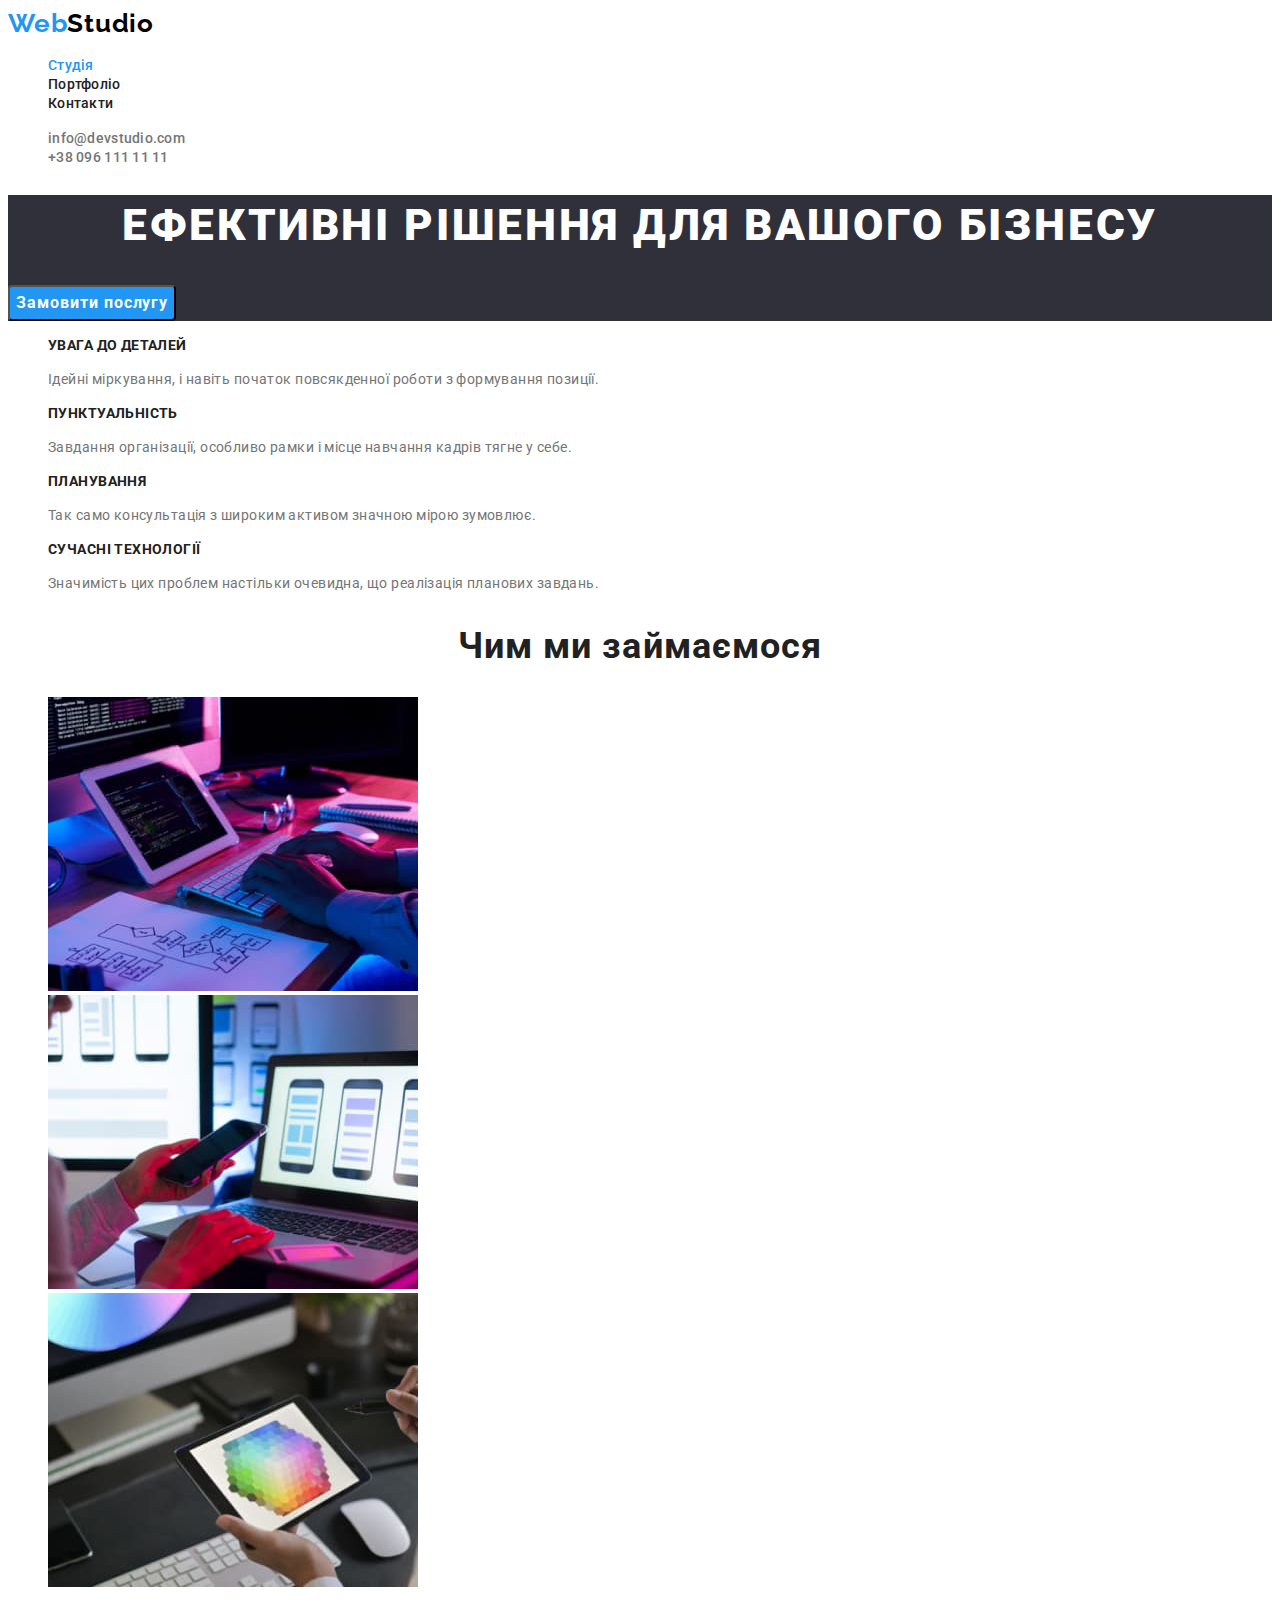
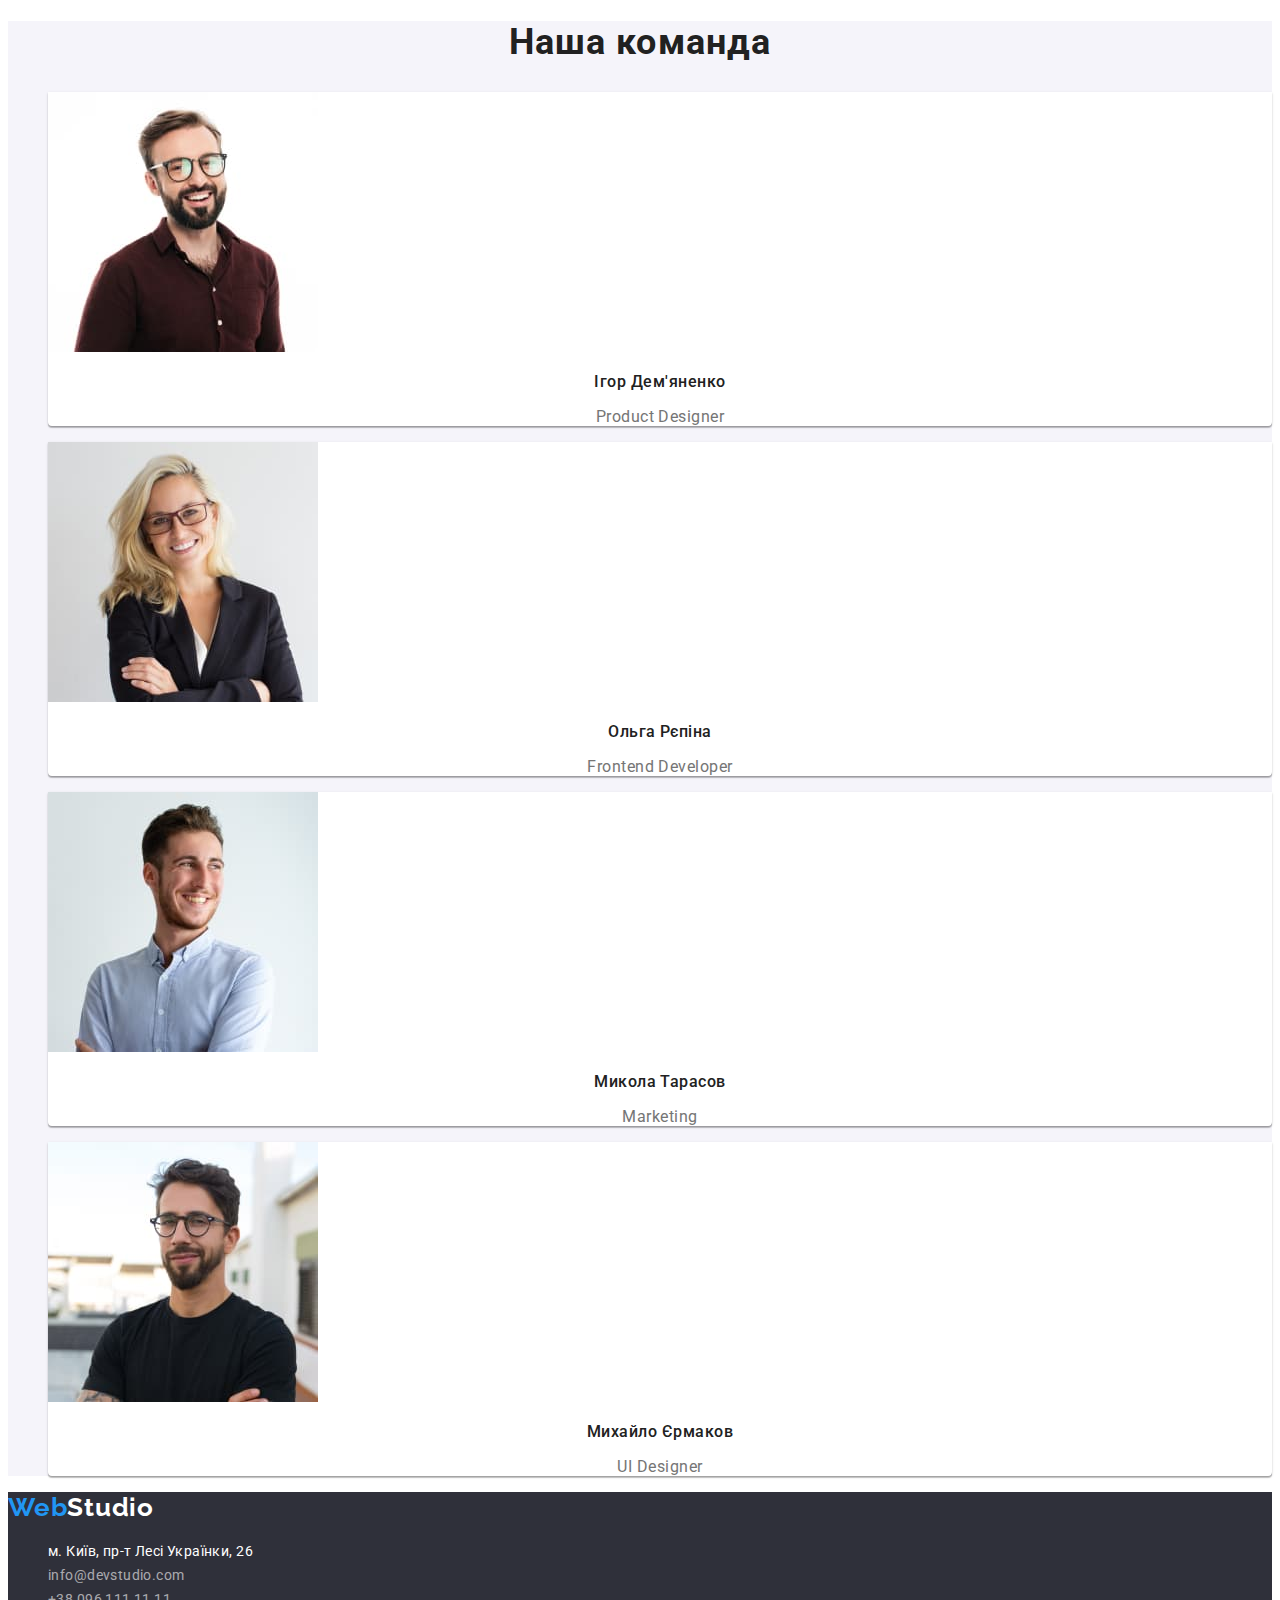
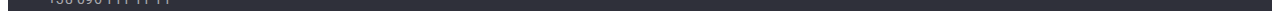
==== commit af98370d: "made-changes-to-the-comments" ====
--- a/index.html
+++ b/index.html
@@ -18,13 +18,13 @@
     <!--                       HEADER                   -->
     <header class="header">
         <nav class="header-navigation">
-            <a href="/" class="header-logo list">
+            <a href="./index.html" class="header-logo list link">
                 Web<span class="header-logo-part list">Studio</span>
             </a>
 
             <ul class="header-list list">
                 <li class="header-item"><a href="" class="header-link link list" aria-current="page">Студія</a></li>
-                <li class="header-item"><a href="/portfolio.html" class="header-link list link">Портфоліо</a></li>
+                <li class="header-item"><a href="./portfolio.html" class="header-link list link">Портфоліо</a></li>
                 <li class="header-item"><a href="" class="header-link list link">Контакти</a></li>
             </ul>
         </nav>
@@ -116,7 +116,7 @@
         <address class="footer-addres">
             <ul class="footer-list list">
                 <li class="footer-items">
-                    <a class="footer-link list"
+                    <a class="footer-link list link"
                         href="https://www.google.com/maps/place/%D0%B1%D1%83%D0%BB%D1%8C%D0%B2%D0%B0%D1%80+%D0%9B%D0%B5%D1%81%D1%96+%D0%A3%D0%BA%D1%80%D0%B0%D1%97%D0%BD%D0%BA%D0%B8,+26,+%D0%9A%D0%B8%D1%97%D0%B2,+02000/@50.4265807,30.5361971,17z/data=!3m1!4b1!4m5!3m4!1s0x40d4cf0e033ecbe9:0x57a4dffefec77da0!8m2!3d50.4265807!4d30.5383858">м.
                         Київ, пр-т Лесі Українки, 26
                     </a>
--- a/css/styles.css
+++ b/css/styles.css
@@ -18,11 +18,13 @@
 
 body {
   font-family: "Roboto", "Raleway", sans-serif;
-}
-.page {
   background-color: var(--primary-white-color);
   color: var(--primary-text-color);
 }
+/* .page {
+  background-color: var(--primary-white-color);
+  color: var(--primary-text-color);
+} */
 .list {
   list-style: none;
 }
@@ -35,12 +37,8 @@
 }
 
 /*                HEADER             */
-.header {
-}
 .bg-color {
   background: var(--bg-color);
-}
-.header-navigation {
 }
 .header-logo,
 .footer-logo {
@@ -55,10 +53,6 @@
   color: var(--studio-second-color);
 }
 
-.header-list {
-}
-.header-item {
-}
 .header-link,
 .footer-link {
   font-weight: 500;
@@ -99,8 +93,6 @@
   font-weight: 700;
   font-size: 16px;
   line-height: calc(30 / 16);
-  align-items: center;
-  text-align: center;
   letter-spacing: 0.06em;
   color: var(--primary-white-color);
   background: var(--btn-blue-color);
@@ -114,15 +106,9 @@
 /*                HERO               */
 
 /*                SKILLS              */
-.skills {
-}
-.skills-title {
-}
 .hiden-title {
   display: none;
 }
-.skills-list {
-}
 .skills-sub-title {
   font-weight: 700;
   font-size: 14px;
@@ -132,7 +118,6 @@
   color: var(--primary-text-color);
 }
 .skills-text {
-  font-weight: 400;
   font-size: 14px;
   line-height: calc(24 / 14);
   letter-spacing: 0.03em;
@@ -140,8 +125,6 @@
 }
 /*                SKILLS              */
 /*                WORKS               */
-.works {
-}
 .works-title {
   font-weight: 700;
   font-size: 36px;
@@ -150,14 +133,7 @@
   letter-spacing: 0.03em;
   color: var(--primary-text-color);
 }
-.works-list {
-}
-.list {
-}
-.list-items {
-}
-.works-links {
-}
+
 /*                WORKS               */
 /*                GANG                */
 .gang {
@@ -166,15 +142,16 @@
 .gang-title {
   font-weight: 700;
   font-size: 36px;
+  text-align: center;
   line-height: calc(42 / 36);
   letter-spacing: 0.03em;
   color: var(--primary-text-color);
 }
-.gang-list {
-}
 .gang-items {
-}
-.gang-jpg {
+  background: var(--primary-white-color);
+  box-shadow: 0px 1px 3px rgba(0, 0, 0, 0.12), 0px 1px 1px rgba(0, 0, 0, 0.14),
+    0px 2px 1px rgba(0, 0, 0, 0.2);
+  border-radius: 0px 0px 4px 4px;
 }
 .gang-subtitle {
   font-weight: 500;
@@ -197,22 +174,9 @@
 address {
   font-style: normal;
 }
-.footer {
-}
-.footer-logo {
-}
-.logo-part {
-}
+
 .footer-logo-part {
   color: var(--primary-white-color);
-}
-.footer-addres {
-}
-.footer-list {
-}
-.list {
-}
-.footer-items {
 }
 .footer-link {
   font-weight: 400;
@@ -238,21 +202,11 @@
 /*                PORTFOLIO            */
 .hiden-title {
 }
-.list-btn {
-}
-.list {
-}
-.link {
-}
-.item-btn {
-}
 .btn-pf {
   font-family: "Roboto";
-  font-style: normal;
   font-weight: 500;
   font-size: 16px;
   line-height: calc(26 / 16);
-  text-align: center;
   letter-spacing: 0.03em;
   color: var(--primary-text-color);
   background: var(--bg-second-color);
@@ -263,7 +217,7 @@
 .btn-pf:focus,
 .btn-pf:hover {
   color: var(--primary-white-color);
-  background: #2196f3;
+  background: var(--accent-color);
   border-radius: 4px;
 }
 
@@ -273,23 +227,21 @@
   border-radius: 4px;
 } */
 /*                Second UL            */
-.features {
-}
-.list {
-}
+
 .features-items {
+  background: var(--primary-white-color);
 }
 .features-subtitle {
   font-weight: 700;
   font-size: 18px;
-  line-height: 36px;
+  line-height: calc(36 / 18);
   letter-spacing: 0.06em;
   color: var(--primary-text-color);
 }
 .features-text {
   font-weight: 400;
   font-size: 16px;
-  line-height: 30px;
+  line-height: calc(30 / 16);
   letter-spacing: 0.03em;
   color: var(--title-text-color);
 }
